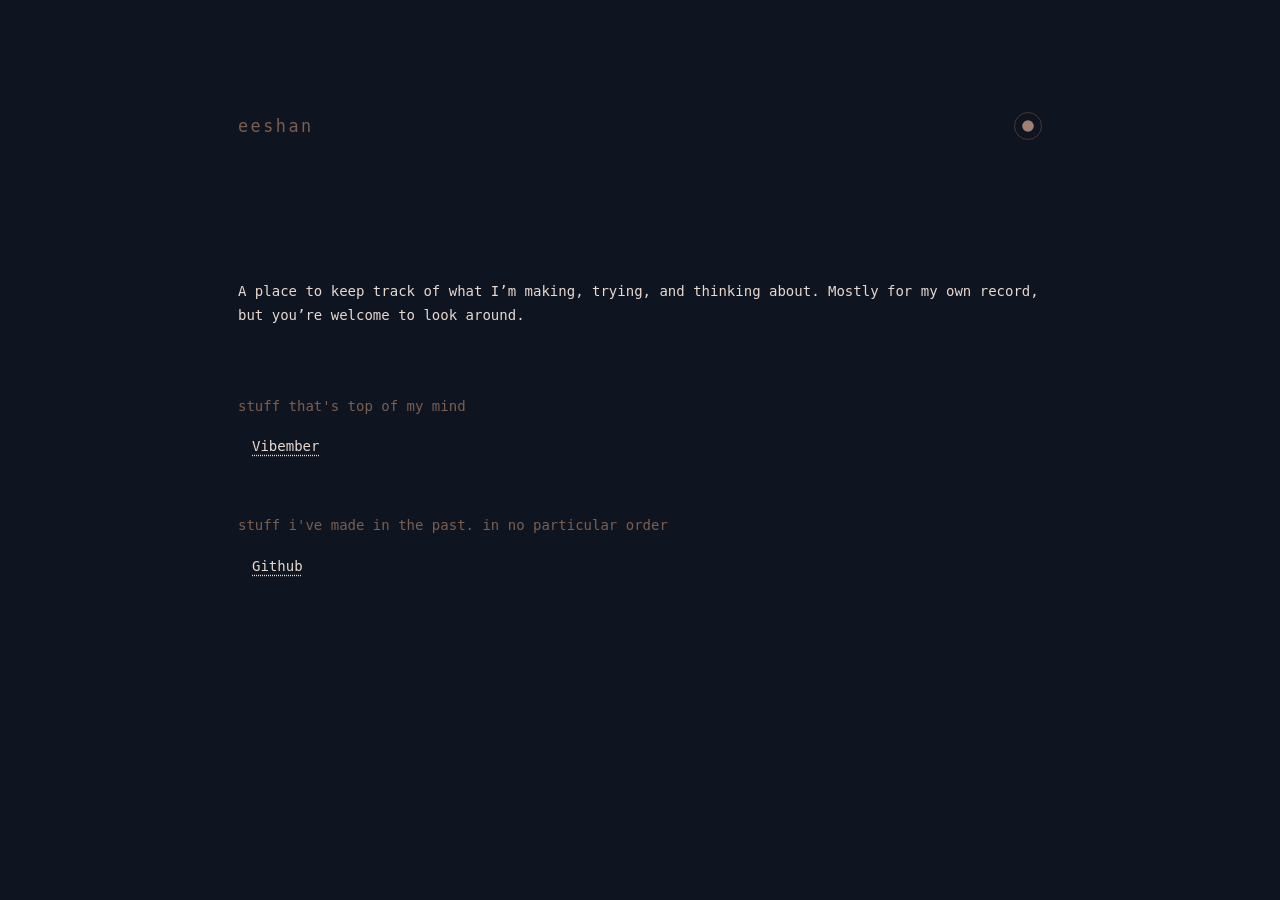
==== index.html @ 1552f544 "make /vibe work" ====
<!DOCTYPE html>
<html lang="en">
<head>
    <meta charset="UTF-8">
    <meta name="viewport" content="width=device-width, initial-scale=1.0">
    <title>eeshan</title>
    <link rel="icon" href="data:image/svg+xml,<svg xmlns='http://www.w3.org/2000/svg' viewBox='0 0 100 100'><circle cx='50' cy='50' r='45' fill='%23222'/><text x='50' y='68' font-family='Georgia,serif' font-size='60' font-style='italic' fill='%23f5f5f5' text-anchor='middle'>e</text></svg>">
    <link rel="stylesheet" href="style.css">
    <script>if(localStorage.getItem('theme-eeshan')!=='light')document.documentElement.className='dark'</script>
</head>
<body class="home-page">
    <header class="page-header">
        <h1>eeshan</h1>
            <button class="theme-btn" aria-label="Toggle colour theme"><svg xmlns="http://www.w3.org/2000/svg" width="14" height="14" viewBox="0 0 24 24" aria-hidden="true"><circle cx="12" cy="12" r="10" fill="var(--theme-toggle-fill)"/></svg></button>
    </header>
    <main>
        <p class="home-intro">A place to keep track of what I’m making, trying, and thinking about. Mostly for my own record, but you’re welcome to look around.</p>
        <section aria-labelledby="top-of-mind">
            <h2 id="top-of-mind">stuff that's top of my mind</h2>
            <ul class="home-list">
                <li><a href="https://www.eeshanmalhotra.com/vibe">Vibember</a></li>
            </ul>
        </section>
        <section aria-labelledby="past-work">
            <h2 id="past-work">stuff I've made in the past. in no particular order</h2>
            <ul class="home-list">
                <li><a href="https://github.com/OhLookCake">Github</a></li>
            </ul>
        </section>
    </main>
    <script src="theme.js"></script>
    <script data-goatcounter="https://cakester.goatcounter.com/count"
            async src="//gc.zgo.at/count.js"></script>
</body>
</html>
---- style.css ----
* {
    margin: 0;
    padding: 0;
    box-sizing: border-box;
}

:root {
    font-size: 14px;
    --bg-light: #f7f0ea;
    --bg-dark: #0f1520;
    --bg: var(--bg-light);
    --theme-toggle-fill: #223366;
    --text: #2a2220;
    --muted: #a08070;
    --border: #e4d6cc;
    --btn-border: #c9b8ac;
    --btn-text: #a08070;
    --btn-hover: #5a3e30;
    --btn-active: #2a2220;
    --link: #2a2220;
    --link-hover: #1a0f0a;
}

.dark {
    --bg: var(--bg-dark);
    --theme-toggle-fill: #a08070;
    --text: #e8d8d0;
    --muted: #7a5e50;
    --border: #2e2220;
    --btn-border: #4a3530;
    --btn-text: #7a5e50;
    --btn-hover: #c8a898;
    --btn-active: #e8d8d0;
    --link: #e8d8d0;
    --link-hover: #fff0e8;
}

body {
    font-family: 'SF Mono', 'Fira Code', 'Cascadia Code', monospace;
    background: var(--bg);
    color: var(--text);
    min-height: 100vh;
    padding: 8rem 2rem 4rem;
    position: relative;
    max-width: 860px;
    margin: 0 auto;
    transition: background 0.3s, color 0.3s;
}

header {
    margin-bottom: 10rem;
}

h1 {
    font-size: 1.2rem;
    font-weight: 400;
    letter-spacing: 0.15em;
    text-transform: lowercase;
    color: var(--muted);
    margin-bottom: 2rem;
}

nav {
    display: flex;
    gap: 1px;
}

.theme-btn {
    background: none;
    border: 1px solid var(--btn-border);
    color: var(--btn-text);
    width: 28px;
    height: 28px;
    padding: 0;
    display: inline-flex;
    align-items: center;
    justify-content: center;
    flex-shrink: 0;
    font-family: inherit;
    font-size: 0.75rem;
    cursor: pointer;
    letter-spacing: 0.1em;
    text-transform: lowercase;
    transition: color 0.2s, border-color 0.2s;
}

.theme-btn:hover {
    color: var(--btn-hover);
    border-color: var(--btn-hover);
}

.theme-btn {
    border-radius: 50%;
    margin-left: auto;
}

.theme-btn svg {
    width: 14px;
    height: 14px;
}

ul {
    list-style: none;
}

.category-list li {
    display: flex;
    flex-direction: column;
    gap: 0.35rem;
    padding: 1rem 0;
}

a {
    color: var(--link);
    text-decoration: none;
    font-size: 1rem;
    transition: color 0.2s;
}

a:hover {
    color: var(--link-hover);
}

h2 {
    font-size: 1rem;
    font-weight: 400;
    color: var(--muted);
    text-transform: lowercase;
    letter-spacing: normal;
    margin-top: 2.5rem;
    margin-bottom: 0.75rem;
}

section:first-child h2 {
    margin-top: 0;
}

.byline {
    font-size: 1rem;
    color: var(--muted);
    text-decoration: none;
}


.category-list {
    padding-left: 1rem;
}

.category-list .byline {
    display: block;
    font-size: 1em;
    margin-top: 0.15rem;
}

.page-header {
    display: flex;
    align-items: center;
    gap: 1rem;
}

.page-header h1 {
    margin-bottom: 0;
}

.home-intro {
    font-size: 1rem;
    color: var(--text);
    line-height: 1.7;
    margin-bottom: 4rem;
}

#top-of-mind,
#past-work {
    font-size: 1rem;
    font-weight: 400;
    width: fit-content;
    letter-spacing: normal;
    padding-bottom: 0;
    padding-top: 1rem;
    border-bottom: none;
}

.home-list {
    width: 100%;
    padding-left: 1rem;
}

.home-list a {
    font-size: 1rem;
    display: block;
    padding: 1rem 0;
    text-decoration: underline dotted;
    text-underline-offset: 0.25em;
}

.home-list a:hover {
    text-decoration: underline dotted;
}

.category-list a:not(.byline),
.project-intro a {
    text-decoration: underline dotted;
    text-underline-offset: 0.25em;
}


.home-link {
    display: inline-block;
    position: absolute;
    top: 4.5rem;
    font-size: 0.75rem;
    color: var(--muted);
}

.placeholder {
    font-size: 1rem;
    color: var(--muted);
}

.project-intro {
    font-size: 1rem;
    line-height: 1.7;
}

.project-intro p + p {
    margin-top: 1.5rem;
}

a:focus-visible, button:focus-visible {
    outline: 2px solid var(--link);
    outline-offset: 4px;
}

@media (max-width: 600px) {
    body {
        padding: 3.5rem 1.25rem 2.5rem;
    }

    .home-link {
        top: 1.25rem;
    }
}
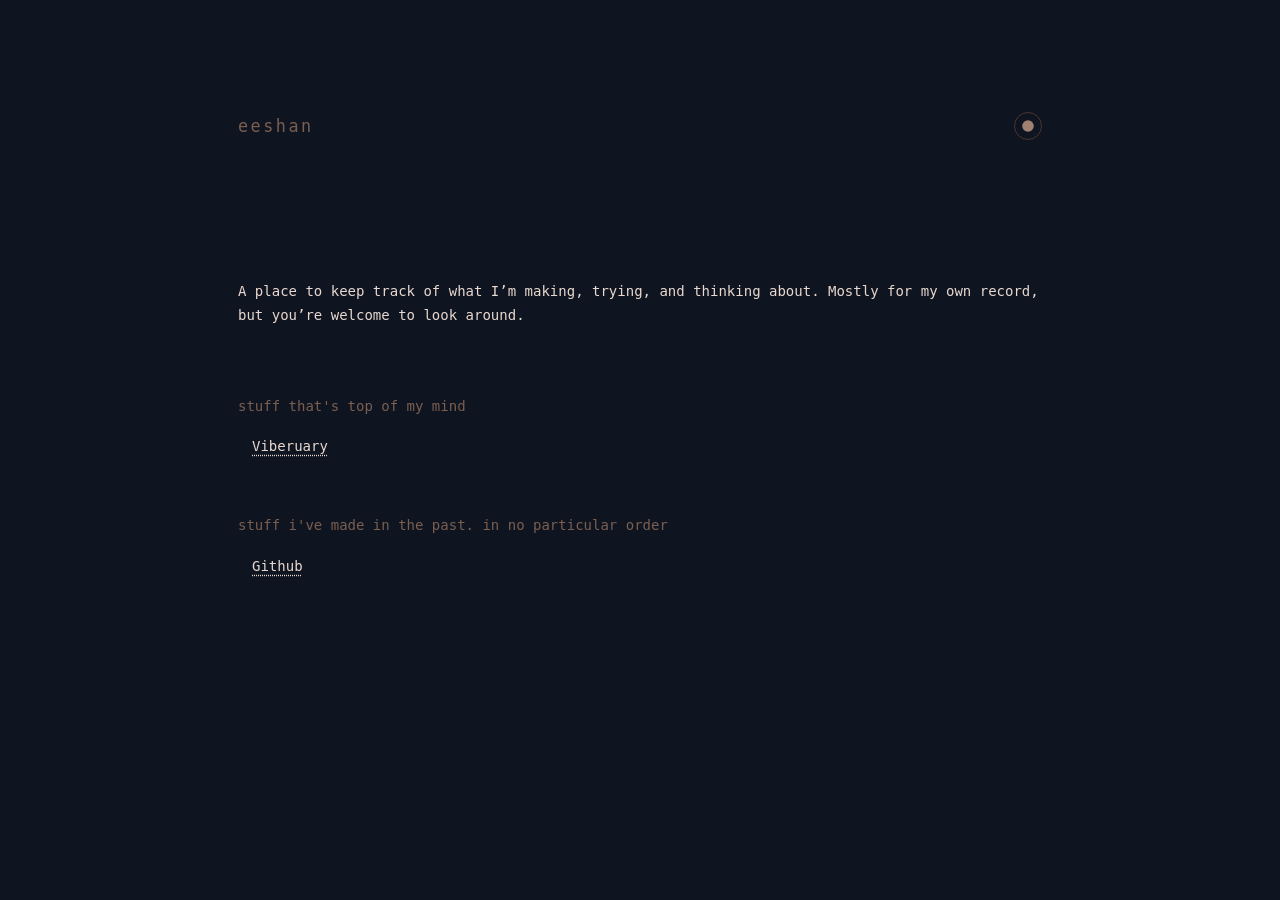
==== commit a5c2fecd: "Link homepage to Viberuary announcement" ====
--- a/index.html
+++ b/index.html
@@ -18,7 +18,7 @@
         <section aria-labelledby="top-of-mind">
             <h2 id="top-of-mind">stuff that's top of my mind</h2>
             <ul class="home-list">
-                <li><a href="https://www.eeshanmalhotra.com/vibe">Vibember</a></li>
+                <li><a href="https://viberuary.pages.dev">Viberuary</a></li>
             </ul>
         </section>
         <section aria-labelledby="past-work">
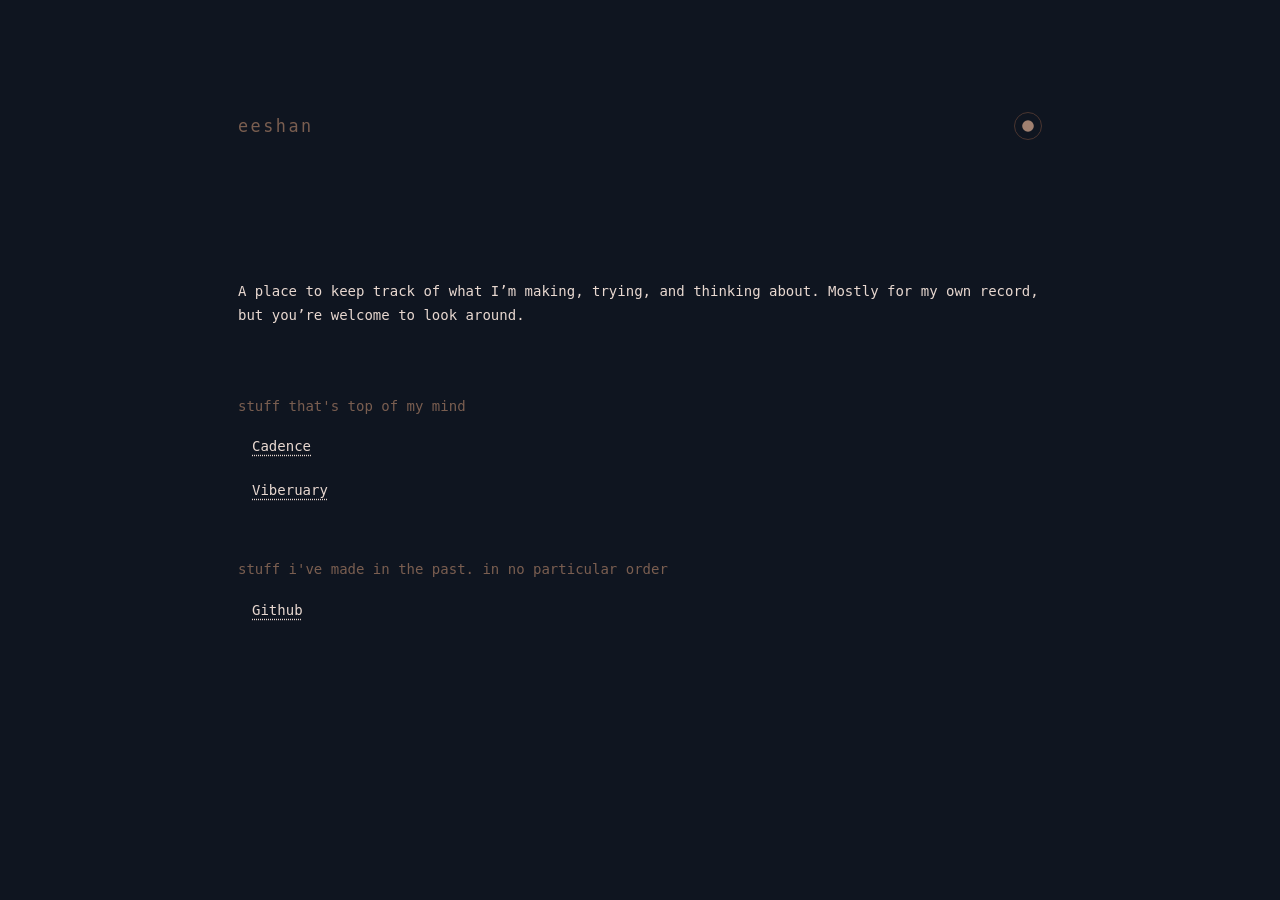
==== commit e1329571: "Add Cadence first in top-of-mind list" ====
--- a/index.html
+++ b/index.html
@@ -18,6 +18,7 @@
         <section aria-labelledby="top-of-mind">
             <h2 id="top-of-mind">stuff that's top of my mind</h2>
             <ul class="home-list">
+                <li><a href="https://github.com/OhLookCake/cadence">Cadence</a></li>
                 <li><a href="https://viberuary.pages.dev">Viberuary</a></li>
             </ul>
         </section>
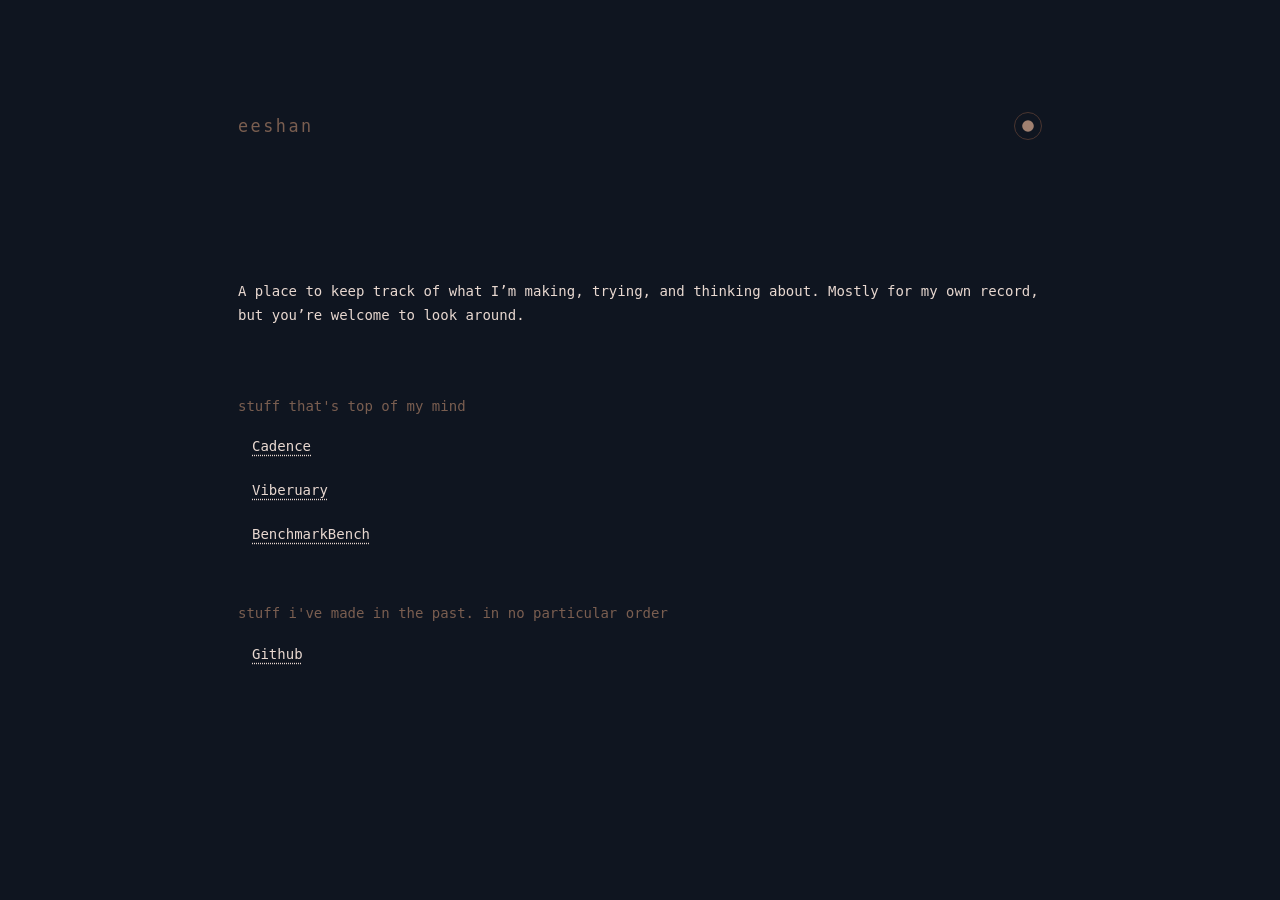
==== commit a1a97a4c: "Add BenchmarkBench to top of mind list" ====
--- a/index.html
+++ b/index.html
@@ -20,6 +20,7 @@
             <ul class="home-list">
                 <li><a href="https://github.com/OhLookCake/cadence">Cadence</a></li>
                 <li><a href="https://viberuary.pages.dev">Viberuary</a></li>
+                <li><a href="https://benchmarkbench.pages.dev">BenchmarkBench</a></li>
             </ul>
         </section>
         <section aria-labelledby="past-work">
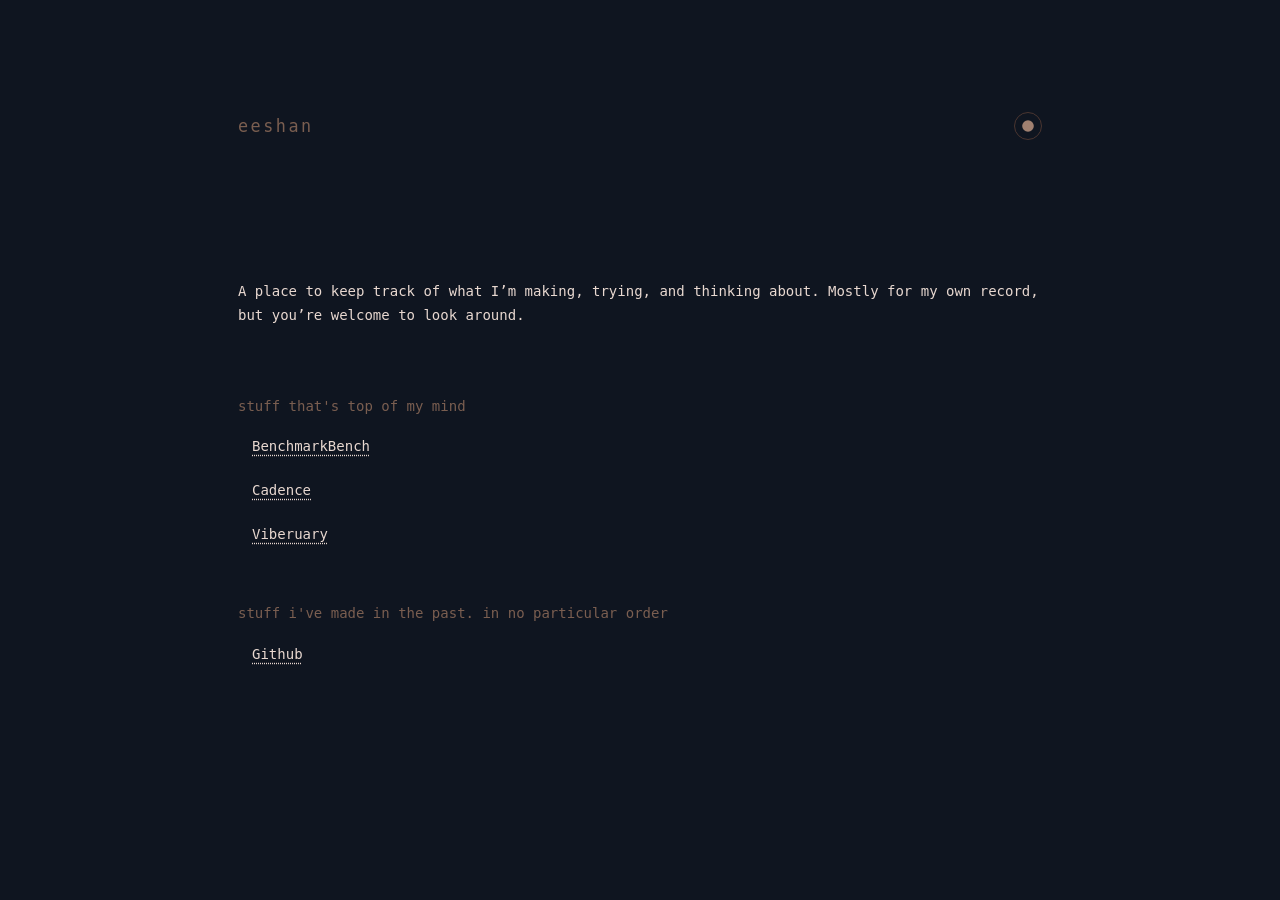
==== commit f79fc67a: "Move BenchmarkBench to top of mind list first position" ====
--- a/index.html
+++ b/index.html
@@ -18,9 +18,9 @@
         <section aria-labelledby="top-of-mind">
             <h2 id="top-of-mind">stuff that's top of my mind</h2>
             <ul class="home-list">
+                <li><a href="https://benchmarkbench.pages.dev">BenchmarkBench</a></li>
                 <li><a href="https://github.com/OhLookCake/cadence">Cadence</a></li>
                 <li><a href="https://viberuary.pages.dev">Viberuary</a></li>
-                <li><a href="https://benchmarkbench.pages.dev">BenchmarkBench</a></li>
             </ul>
         </section>
         <section aria-labelledby="past-work">
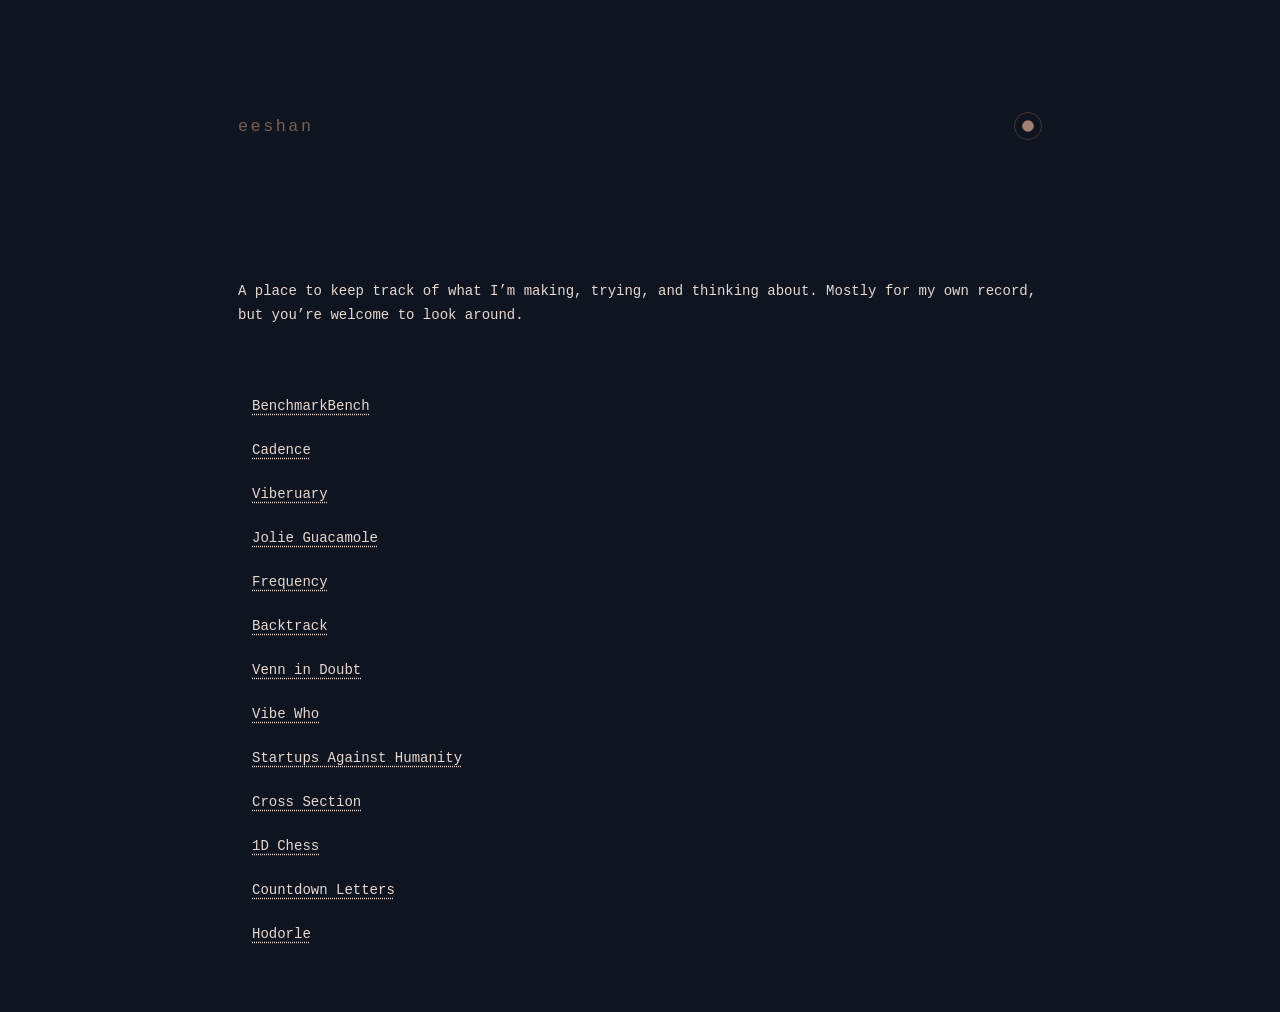
==== commit 46ed79d5: "Unify homepage projects in a tagged flat list" ====
--- a/index.html
+++ b/index.html
@@ -15,21 +15,36 @@
     </header>
     <main>
         <p class="home-intro">A place to keep track of what I’m making, trying, and thinking about. Mostly for my own record, but you’re welcome to look around.</p>
-        <section aria-labelledby="top-of-mind">
-            <h2 id="top-of-mind">stuff that's top of my mind</h2>
-            <ul class="home-list">
-                <li><a href="https://benchmarkbench.pages.dev">BenchmarkBench</a></li>
-                <li><a href="https://github.com/OhLookCake/cadence">Cadence</a></li>
-                <li><a href="https://viberuary.pages.dev">Viberuary</a></li>
-            </ul>
-        </section>
-        <section aria-labelledby="past-work">
-            <h2 id="past-work">stuff I've made in the past. in no particular order</h2>
-            <ul class="home-list">
-                <li><a href="https://github.com/OhLookCake">Github</a></li>
-            </ul>
-        </section>
+        <ul id="projects" class="category-list"></ul>
     </main>
+    <script>
+        // Add projects here: { name, url, tags: ["tag-name"] }
+        var projects = [
+            { name: "BenchmarkBench", url: "https://benchmarkbench.pages.dev", tags: ["AI", "LLM", "benchmarks"] },
+            { name: "Cadence", url: "https://github.com/OhLookCake/cadence", tags: ["MacOS", "utility", "scheduling"] },
+            { name: "Viberuary", url: "https://viberuary.pages.dev", tags: ["AI", "vibe-coding"] },
+            { name: "Jolie Guacamole", url: "games/jolie-guacamole", tags: ["games", "social-games"] },
+            { name: "Frequency", url: "games/frequency", tags: ["games", "social-games"] },
+            { name: "Backtrack", url: "games/backtrack", tags: ["games", "social-games"] },
+            { name: "Venn in Doubt", url: "games/venn-in-doubt", tags: ["games", "social-games"] },
+            { name: "Vibe Who", url: "games/vibewho", tags: ["games", "social-games"] },
+            { name: "Startups Against Humanity", url: "games/startups-against-humanity", tags: ["games", "social-games"] },
+            { name: "Cross Section", url: "games/cross-section", tags: ["games", "1p-games"] },
+            { name: "1D Chess", url: "games/1d-chess", tags: ["games", "1p-games"] },
+            { name: "Countdown Letters", url: "games/letters-practice", tags: ["games", "1p-games"] },
+            { name: "Hodorle", url: "games/hodorle", tags: ["games", "1p-games"] },
+        ];
+
+        var container = document.getElementById('projects');
+        projects.forEach(function(project) {
+            var item = document.createElement('li');
+            var link = document.createElement('a');
+            link.href = project.url;
+            link.textContent = project.name;
+            item.appendChild(link);
+            container.appendChild(item);
+        });
+    </script>
     <script src="theme.js"></script>
     <script data-goatcounter="https://cakester.goatcounter.com/count"
             async src="//gc.zgo.at/count.js"></script>
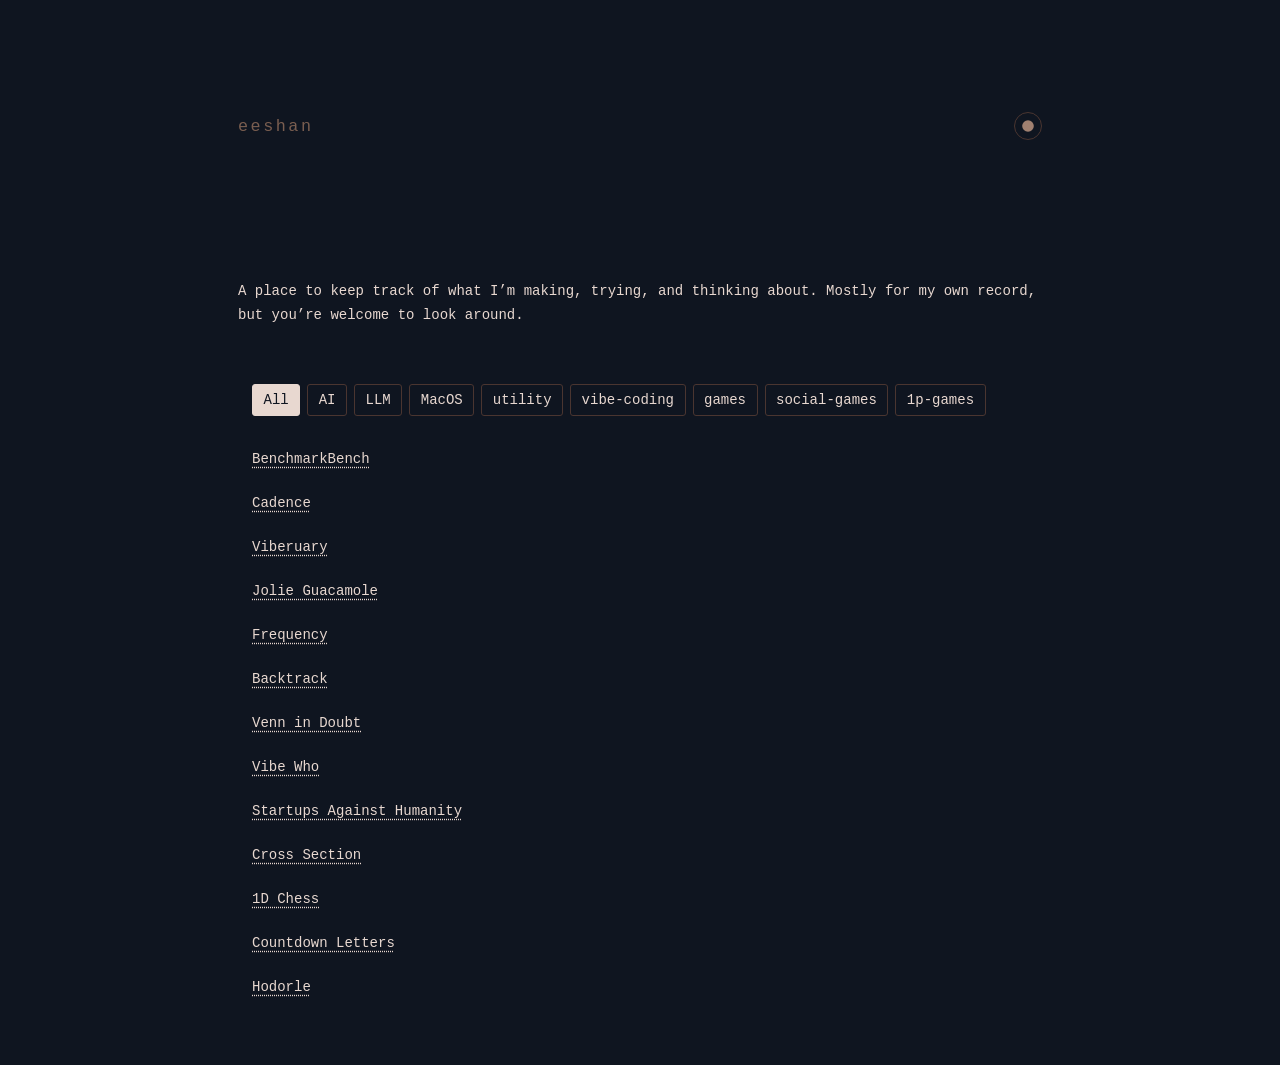
==== commit 2268e33b: "Add single-select project tag filters with toggle reset" ====
--- a/index.html
+++ b/index.html
@@ -15,7 +15,8 @@
     </header>
     <main>
         <p class="home-intro">A place to keep track of what I’m making, trying, and thinking about. Mostly for my own record, but you’re welcome to look around.</p>
-        <ul id="projects" class="category-list"></ul>
+        <div id="project-filters" class="project-filters" role="group" aria-label="Filter projects by tag"></div>
+        <ul id="projects" class="category-list" aria-live="polite"></ul>
     </main>
     <script>
         // Add projects here: { name, url, tags: ["tag-name"] }
@@ -36,14 +37,40 @@
         ];
 
         var container = document.getElementById('projects');
-        projects.forEach(function(project) {
-            var item = document.createElement('li');
-            var link = document.createElement('a');
-            link.href = project.url;
-            link.textContent = project.name;
-            item.appendChild(link);
-            container.appendChild(item);
+        var filters = document.getElementById('project-filters');
+        var filterTags = ['AI', 'LLM', 'MacOS', 'utility', 'vibe-coding', 'games', 'social-games', '1p-games'];
+
+        function renderProjects(tag) {
+            container.replaceChildren();
+            projects.filter(function(project) {
+                return tag === null || project.tags.includes(tag);
+            }).forEach(function(project) {
+                var item = document.createElement('li');
+                var link = document.createElement('a');
+                link.href = project.url;
+                link.textContent = project.name;
+                item.appendChild(link);
+                container.appendChild(item);
+            });
+        }
+
+        [null].concat(filterTags).forEach(function(tag) {
+            var button = document.createElement('button');
+            button.type = 'button';
+            button.textContent = tag === null ? 'All' : tag;
+            button.setAttribute('aria-pressed', String(tag === null));
+            button.addEventListener('click', function() {
+                var selectedTag = button.getAttribute('aria-pressed') === 'true' ? null : tag;
+                filters.querySelectorAll('button').forEach(function(filter) {
+                    var selectedButton = selectedTag === null ? filters.firstElementChild : button;
+                    filter.setAttribute('aria-pressed', String(filter === selectedButton));
+                });
+                renderProjects(selectedTag);
+            });
+            filters.appendChild(button);
         });
+
+        renderProjects(null);
     </script>
     <script src="theme.js"></script>
     <script data-goatcounter="https://cakester.goatcounter.com/count"
--- a/style.css
+++ b/style.css
@@ -169,6 +169,34 @@
     margin-bottom: 4rem;
 }
 
+.project-filters {
+    display: flex;
+    flex-wrap: wrap;
+    gap: 0.5rem;
+    padding-left: 1rem;
+    margin-bottom: 1.5rem;
+}
+
+.project-filters button {
+    background: none;
+    border: 1px solid var(--btn-border);
+    border-radius: 3px;
+    color: var(--text);
+    font: inherit;
+    padding: 0.5rem 0.75rem;
+    cursor: pointer;
+}
+
+.project-filters button:hover {
+    border-color: var(--link);
+}
+
+.project-filters button[aria-pressed="true"] {
+    background: var(--text);
+    border-color: var(--text);
+    color: var(--bg);
+}
+
 #top-of-mind,
 #past-work {
     font-size: 1rem;
